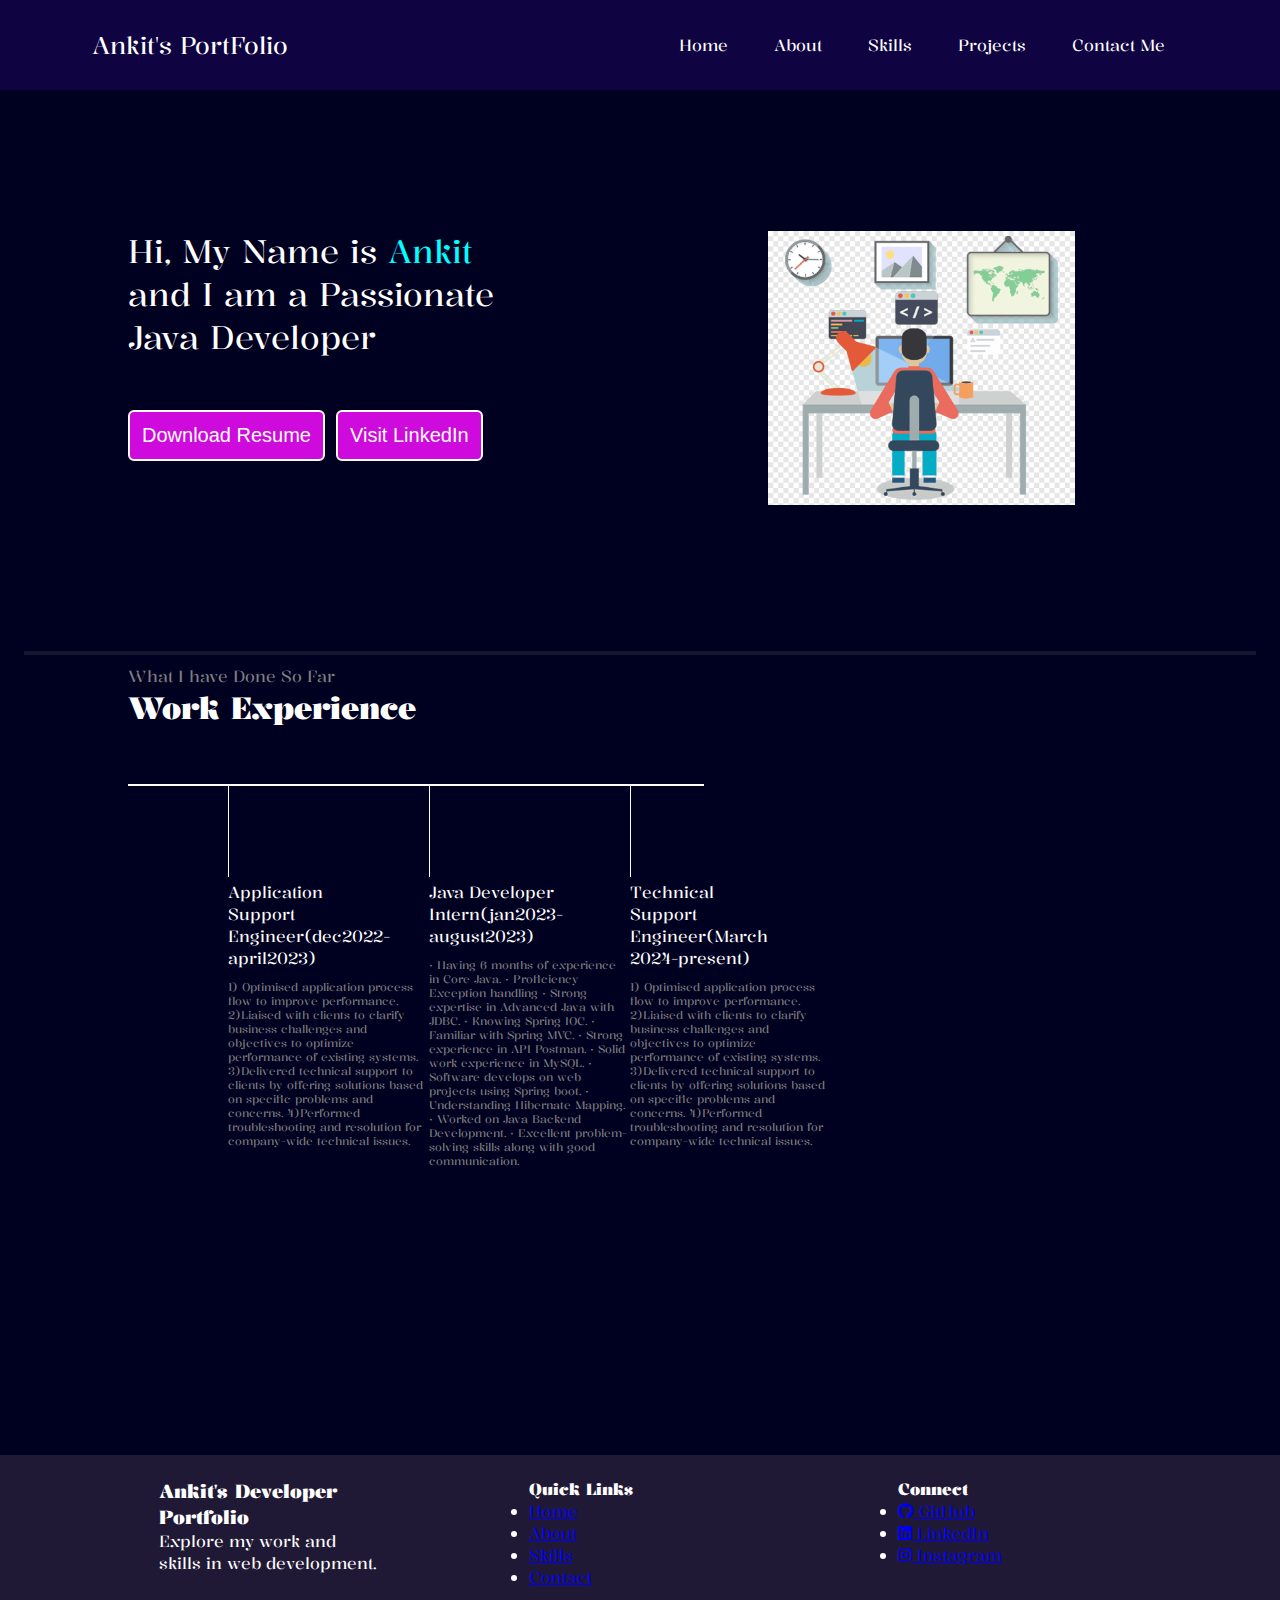
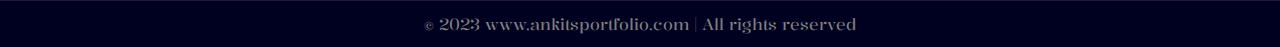
==== MyPortFolio/index.html @ cd6ee81c "Add files via upload" ====
<!DOCTYPE html>
<html lang="en">

<head>
    <meta charset="UTF-8">
    <meta name="viewport" content="width=device-width, initial-scale=1.0">
    <title>Ankit - Developer PorrtFolio</title>
    <link rel="preconnect" href="https://fonts.googleapis.com">
    <link rel="preconnect" href="https://fonts.gstatic.com" crossorigin>
    <link href="https://fonts.googleapis.com/css2?family=Kalnia:wght@400;600&display=swap" rel="stylesheet">
    <!-- <link rel="stylesheet" href="./style.css"> -->
</head>
<style>
    * {
        margin: 0;
        padding: 0;

    }

    body {
        background-color: rgb(0, 0, 33);
        color: white;
        font-family: 'Kalnia', serif;

    }

    nav {
        display: flex;
        justify-content: space-around;
        align-items: center;
        height: 90px;
        background-color: rgb(16, 3, 65);
    }

    nav ul {
        display: flex;
        justify-content: center;
    }

    nav ul li {
        list-style: none;
        margin: 0 23px;
    }

    nav ul li a {
        text-decoration: none;
        color: white;
    }

    nav ul li a:hover {
        color: rgb(173, 173, 194);
        font-size: 1.02rem;
    }

    main hr {
        border: 0;
        background: rgba(134, 139, 131, 0.151);
        height: 4px;
        margin: 10px 24px;
    }

    .left {
        font-size: 1.5rem;
    }

    .firstSection {
        display: flex;
        justify-content: space-around;
        align-items: center;
        margin: 140px 0;

    }

    .firstSection>div {
        width: 30%;


    }

    .leftSection {
        font-size: 2rem;

    }

    .leftSection .buttons {
        padding: 50px 0;

    }

    .leftSection .btn {
        padding: 12px;
        background: #ce0adc;
        color: white;
        border: 2px solid white;
        border-radius: 6px;
        font-size: 20px;
        cursor: pointer;
    }

    .rightSection img {
        width: 80%;
    }

    .purple {
        color: aqua;
    }

    .text-gray {
        color: gray;
    }


    #element {
        color: aqua;
    }

    .secondSection {
        max-width: 80vw;
        margin: auto;
        height: 80vh;
    }

    .secondSection h1 {
        font-size: 1.9rem;
    }

    .secondSection .box {
        background: white;
        width: 45vw;
        height: 2px;
        margin: 56px 0;
        display: flex;
    }

    .secondSection .vertical {
        height: 93px;
        width: 1px;
        background-color: white;
        margin: 0 100px;
    }


    .image-top {
        width: 23px;
        position: relative;
        top: -32px;
        left: -9px;

    }


    .vertical-title {
        position: relative;
        top: 75px;
        width: 150px;
        /* / <!-- font-style: italic; -->       */

    }

    .vertical-desc {
        position: relative;
        top: 86px;
        color: gray;
        width: 200px;
        font-size: 9px;

    }



    .vertical-sec {
        position: relative;
        top: 86px;
        color: gray;
        width: 200px;
        font-size: 9px;


    }

    .footer {
        background-color: rgb(32, 25, 54);
        height: 100px;
    }

    .footer {
        display: flex;
        padding: 23px 12px;
        justify-content: space-evenly;

    }

    .footer {
        list-style: none;
    }

    .footer>div {
        width: 223px;
    }

    footer .footer-rights {
        text-align: center;
        color: gray;
        padding: 12px 0;

    }
</style>

<body>
    <header>
        <nav>
            <div class="left">Ankit's PortFolio</div>
            <div class="right"></div>
            <ul>
                <li><a href="/index.html" target="_blank">Home</a></li>
                <li><a href="/about.html">About</a></li>
                <li><a href="/skills.html">Skills</a></li>
                <li><a href="/projects.html">Projects</a></li>
                <li><a href="/Contact.html">Contact Me</a></li>
            </ul>
        </nav>
    </header>
    <main>
        <section class="firstSection">
            <div class="leftSection">
                Hi, My Name is <span class="purple">Ankit</span>
                <div>and I am a Passionate</div>
                <div>Java Developer</div>
                <span id="element"></span>
                <div class="buttons">
                    <a href="https://drive.google.com/drive/folders/10uthZ5XViBChChJlBPbJkJHYCahUy1lr" target="_blank">
                        <button class="btn">Download Resume</button></a>

                    <a href="https://www.linkedin.com/in/ankit-chopade-656803233/" target="_blank"><button class="btn">
                            Visit LinkedIn
                        </button>
                    </a>
                </div>
            </div>
            <div class="rightSection">
                <img src="DeveloperAnkit.png" alt="">
            </div>
        </section>
        <hr>
        <section class="secondSection">
            <span class="text-gray">What I have Done So Far</span>
            <h1>Work Experience</h1>
            <div class="box">
                <div class="vertical">
                    <img class="image-top" src="AppSuppo.jpg" alt="">
                    <div class="vertical-title">
                        Application Support Engineer(dec2022-april2023)
                    </div>

                    <div class="vertical-desc" style="font-size: 11px;">
                        1) Optimised application process flow to improve performance.
                        2)Liaised with clients to clarify business challenges and objectives to optimize performance of
                        existing systems.
                        3)Delivered technical support to clients by offering solutions based on specific problems and
                        concerns.
                        4)Performed troubleshooting and resolution for company-wide technical issues.
                    </div>
                </div>
                <div class="vertical">
                    <img class="image-top" src="developer.JPEG" alt="">
                    <div class="vertical-title">
                        Java Developer Intern(jan2023-august2023)
                    </div>

                    <div class="vertical-sec" style="font-size: 11px;">
                        • Having 6 months of experience in Core Java.
                        • Proficiency Exception handling
                        • Strong expertise in Advanced Java with JDBC.
                        • Knowing Spring IOC.
                        • Familiar with Spring MVC.
                        • Strong experience in API Postman.
                        • Solid work experience in MySQL.
                        • Software develops on web projects using Spring boot.
                        • Understanding Hibernate Mapping.
                        • Worked on Java Backend Development.
                        • Excellent problem-solving skills along with good communication.

                    </div>
                </div>
                <div class="vertical">
                    <img class="image-top" src="AppSuppo.jpg" alt="">
                    <div class="vertical-title">
                        Technical Support Engineer(March 2024-present)
                    </div>

                    <div class="vertical-desc" style="font-size: 11px;">
                        1) Optimised application process flow to improve performance.
                        2)Liaised with clients to clarify business challenges and objectives to optimize performance of
                        existing systems.
                        3)Delivered technical support to clients by offering solutions based on specific problems and
                        concerns.
                        4)Performed troubleshooting and resolution for company-wide technical issues.
                    </div>
                </div>
            </div>



        </section>


    </main>
    <footer>
        <div class="footer" style="margin-top: 70px;">
            <div class="footer-first">
                <h3>Ankit's Developer Portfolio</h3>
                <p>Explore my work and skills in web development.</p>
            </div>
            <div class="footer-second">
                <h4>Quick Links</h4>
                <ul>
                    <li><a href="/index.html">Home</a></li>
                    <li><a href="/about.html">About</a></li>
                    <li><a href="/skills.html">Skills</a></li>
                    <li><a href="/Contact.html">Contact</a></li>
                </ul>
            </div>

            <div class="footer-fourth">
                <h4>Connect</h4>
                <ul>
                    <li>
                        <a href="https://github.com/AnkitChopade" target="_blank">
                            <i class="fab fa-github"></i> GitHub
                        </a>
                    </li>
                    <li>
                        <a href=https://www.linkedin.com/in/ankit-chopade-656803233/ target="_blank">
                            <i class="fab fa-linkedin"></i> LinkedIn
                        </a>
                    </li>
                    <li>
                        <a href="https://www.instagram.com/urstrulyankitraj7/?hl=en" target="_blank">
                            <i class="fab fa-instagram"></i> Instagram
                        </a>
                    </li>
                </ul>
            </div>
        </div>
        <div class="footer-rights">
            <p>&copy; 2023 www.ankitsportfolio.com | All rights reserved</p>
        </div>
    </footer>

    <!-- Include Font Awesome CDN -->
    <link rel="stylesheet" href="https://cdnjs.cloudflare.com/ajax/libs/font-awesome/6.0.0-beta3/css/all.min.css">
    <script src="https://unpkg.com/typed.js@2.1.0/dist/typed.umd.js"></script>
    <!-- Setup and start animation! -->
    <script>
        var typed = new Typed('#element', {
            strings: ['Technical Support Engineer', 'Backend developer'],
            typeSpeed: 50,
        });
    </script>
</body>

</html>
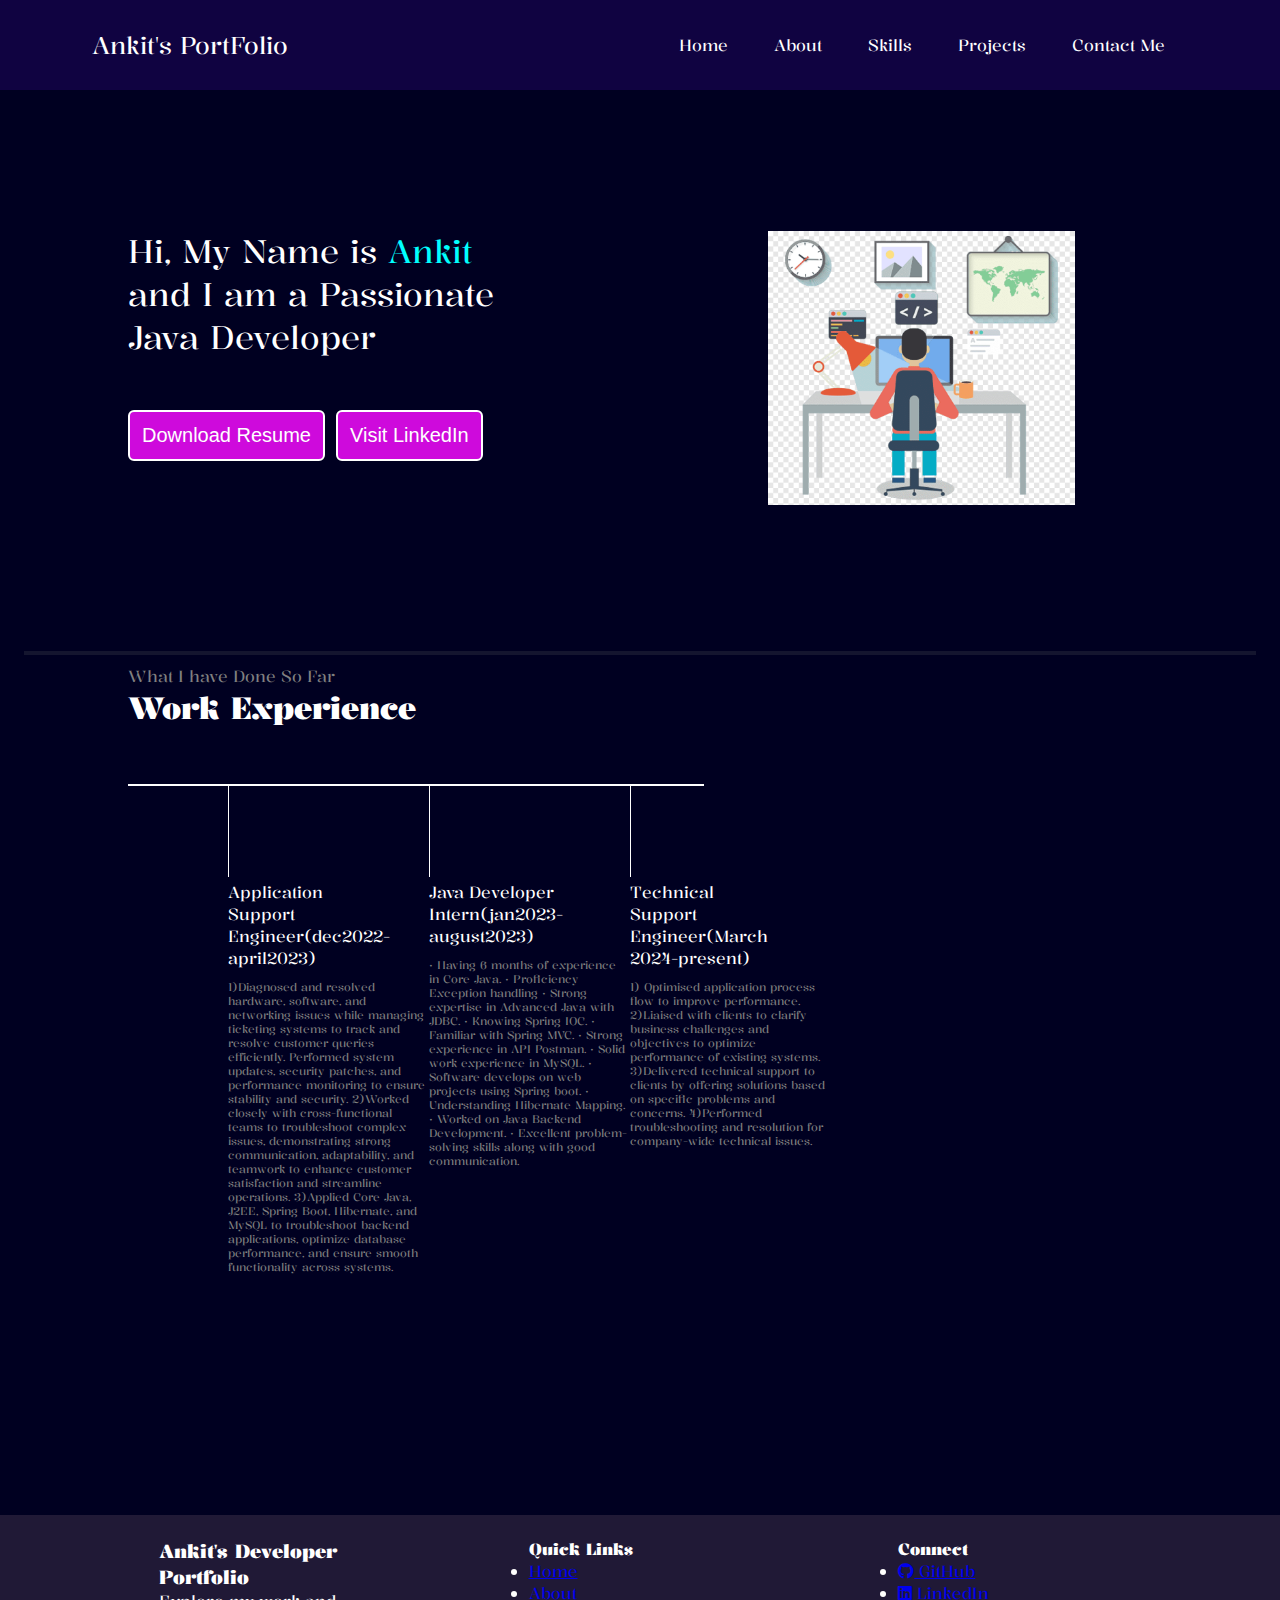
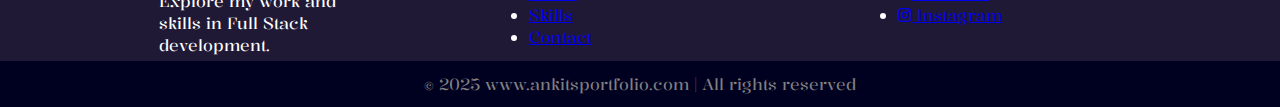
==== commit 6b8b4609: "Update index.html" ====
--- a/MyPortFolio/index.html
+++ b/MyPortFolio/index.html
@@ -253,12 +253,16 @@
                     </div>
 
                     <div class="vertical-desc" style="font-size: 11px;">
-                        1) Optimised application process flow to improve performance.
-                        2)Liaised with clients to clarify business challenges and objectives to optimize performance of
-                        existing systems.
-                        3)Delivered technical support to clients by offering solutions based on specific problems and
-                        concerns.
-                        4)Performed troubleshooting and resolution for company-wide technical issues.
+                        1)Diagnosed and resolved hardware, software, and
+                        networking issues while managing ticketing systems to track and resolve customer queries
+                        efficiently. Performed system updates, security patches, and performance monitoring to ensure
+                        stability and security.
+                        2)Worked closely with cross-functional teams to troubleshoot
+                        complex issues, demonstrating strong communication, adaptability, and teamwork to enhance
+                        customer satisfaction and streamline operations.
+                        3)Applied Core Java, J2EE, Spring Boot, Hibernate, and MySQL
+                        to troubleshoot backend applications, optimize database performance, and ensure smooth
+                        functionality across systems.
                     </div>
                 </div>
                 <div class="vertical">
@@ -298,18 +302,13 @@
                     </div>
                 </div>
             </div>
-
-
-
         </section>
-
-
     </main>
     <footer>
-        <div class="footer" style="margin-top: 70px;">
+        <div class="footer" style="margin-top: 130px;">
             <div class="footer-first">
                 <h3>Ankit's Developer Portfolio</h3>
-                <p>Explore my work and skills in web development.</p>
+                <p>Explore my work and skills in Full Stack development.</p>
             </div>
             <div class="footer-second">
                 <h4>Quick Links</h4>
@@ -325,17 +324,17 @@
                 <h4>Connect</h4>
                 <ul>
                     <li>
-                        <a href="https://github.com/AnkitChopade" target="_blank">
+                        <a href="https://github.com/AnkitChopade">
                             <i class="fab fa-github"></i> GitHub
                         </a>
                     </li>
                     <li>
-                        <a href=https://www.linkedin.com/in/ankit-chopade-656803233/ target="_blank">
-                            <i class="fab fa-linkedin"></i> LinkedIn
+                        <a href=https://www.linkedin.com/in/ankit-chopade-656803233 />
+                        <i class="fab fa-linkedin"></i> LinkedIn
                         </a>
                     </li>
                     <li>
-                        <a href="https://www.instagram.com/urstrulyankitraj7/?hl=en" target="_blank">
+                        <a href="https://www.instagram.com/urstrulyankitraj7/?hl=en">
                             <i class="fab fa-instagram"></i> Instagram
                         </a>
                     </li>
@@ -343,7 +342,7 @@
             </div>
         </div>
         <div class="footer-rights">
-            <p>&copy; 2023 www.ankitsportfolio.com | All rights reserved</p>
+            <p>&copy; 2025 www.ankitsportfolio.com | All rights reserved</p>
         </div>
     </footer>
 
@@ -358,5 +357,12 @@
         });
     </script>
 </body>
-
-</html>+</html>
+
+
+
+
+
+
+
+
